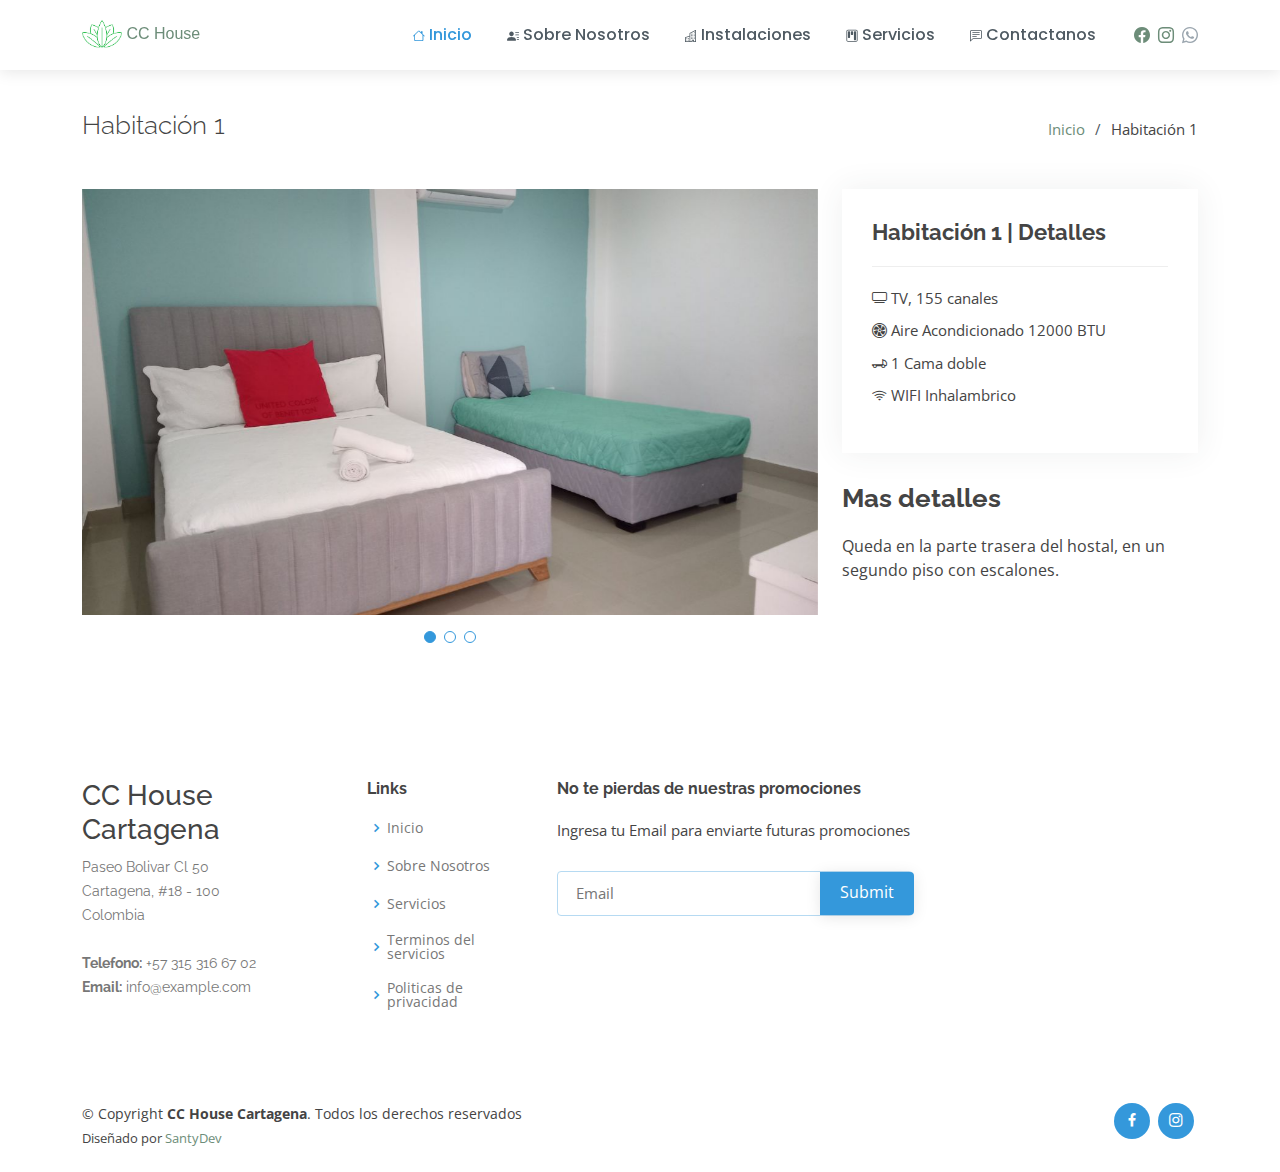
==== apartment.html @ 55444fc0 "U files U" ====
<!DOCTYPE html>
<html lang="en">

<head>
  <meta charset="utf-8">
  <meta content="width=device-width, initial-scale=1.0" name="viewport">

  <title>Portfolio Details - Lumia Bootstrap Template</title>
  <meta content="" name="description">
  <meta content="" name="keywords">

  <!-- Favicons -->
  <link href="assets/img/favicon.png" rel="icon">
  <link href="assets/img/apple-touch-icon.png" rel="apple-touch-icon">

  <!-- Google Fonts -->
  <link href="https://fonts.googleapis.com/css?family=Open+Sans:300,300i,400,400i,600,600i,700,700i|Raleway:300,300i,400,400i,500,500i,600,600i,700,700i|Poppins:300,300i,400,400i,500,500i,600,600i,700,700i" rel="stylesheet">

  <!-- Vendor CSS Files -->
  <link href="assets/vendor/bootstrap/css/bootstrap.min.css" rel="stylesheet">
  <link href="assets/vendor/bootstrap-icons/bootstrap-icons.css" rel="stylesheet">
  <link href="assets/vendor/boxicons/css/boxicons.min.css" rel="stylesheet">
  <link href="assets/vendor/glightbox/css/glightbox.min.css" rel="stylesheet">
  <link href="assets/vendor/swiper/swiper-bundle.min.css" rel="stylesheet">

  <!-- Template Main CSS File -->
  <link href="assets/css/style.css" rel="stylesheet">

  <!-- =======================================================
  * Template Name: Lumia - v4.8.1
  * Template URL: https://bootstrapmade.com/lumia-bootstrap-business-template/
  * Author: BootstrapMade.com
  * License: https://bootstrapmade.com/license/
  ======================================================== -->
</head>

<body>

    <!-- ======= Header ======= -->
    <header id="header" class="fixed-top d-flex align-items-center">
      <div class="container d-flex align-items-center">
  
        <div class="logo me-auto">
          <!--<h1><a href="index.html">CC House</a></h1>-->
          <!-- Uncomment below if you prefer to use an image logo -->
           <a href="index.html"><img src="assets/img/logo-cc-house.jpg" alt="" class="img-fluid"><span class="name-logo"> CC House</span></a>
        </div>
  
        <nav id="navbar" class="navbar order-last order-lg-0">
          <ul>
            <li><a class="nav-link scrollto active" href="#hero"><i class="bi bi-house"></i> Inicio</a></li>
            <li><a class="nav-link scrollto" href="#about"><i class="bi bi-person-lines-fill"></i> Sobre Nosotros</a></li>
            <li><a class="nav-link scrollto" href="#portfolio"><i class="bi bi-building"></i> Instalaciones</a></li>
            <li><a class="nav-link scrollto" href="#services"><i class="bi bi-kanban"></i> Servicios</a>
            </li>
            <li><a class="nav-link scrollto" href="#contact"><i class="bi bi-chat-left-text"></i> Contactanos</a></li>
          </ul>
          <i class="bi bi-list mobile-nav-toggle"></i>
        </nav><!-- .navbar -->
  
        <div class="header-social-links d-flex align-items-center">
          <a href="#" class="facebook"><i class="bi bi-facebook"></i></a>
          <a href="#" class="instagram"><i class="bi bi-instagram"></i></a>
          <a href="https://api.whatsapp.com/send?phone=573215398340&text=Hola%20%F0%9F%98%83%2C%20deseo%20comunicarme%20con%20CC%20House%20Cartagena." class="whatsapp"><i class="bi bi-whatsapp"></i></a>
        </div>
  
      </div>
    </header><!-- End Header -->


  <main id="main">

    <!-- ======= Breadcrumbs ======= -->
    <section id="breadcrumbs" class="breadcrumbs">
      <div class="container">

        <div class="d-flex justify-content-between align-items-center">
          <h2>Habitación 1</h2>
          <ol>
            <li><a href="index.html">Inicio</a></li>
            <li>Habitación 1</li>
          </ol>
        </div>

      </div>
    </section><!-- End Breadcrumbs -->

    <!-- ======= Portfolio Details Section ======= -->
    <section id="portfolio-details" class="portfolio-details">
      <div class="container">

        <div class="row gy-4">

          <div class="col-lg-8">
            <div class="portfolio-details-slider swiper">
              <div class="swiper-wrapper align-items-center">

                <div class="swiper-slide">
                  <img src="assets/img/hab1.jpg" alt="">
                </div>

                <div class="swiper-slide">
                  <img src="assets/img/hab1-1.jpg" alt="">
                </div>

                <div class="swiper-slide">
                  <img src="assets/img/hab1-2.jpg" alt="">
                </div>

              </div>
              <div class="swiper-pagination"></div>
            </div>
          </div>

          <div class="col-lg-4">
            <div class="portfolio-info">
              <h3>Habitación 1 | Detalles</h3>
              <ul>
                <li><i class="bi bi-tv"></i> TV, 155 canales</li>
                <li><i class="bi bi-fan"></i> Aire Acondicionado 12000 BTU</li>
                <li><i class="bi bi-truck-flatbed"></i></i> 1 Cama doble</li>
                <li><i class="bi bi-wifi"></i> WIFI Inhalambrico</li>
              </ul>
            </div>
            <div class="portfolio-description">
              <h2>Mas detalles</h2>
              <p>
                Queda en la parte trasera del hostal, en un segundo piso con escalones.
              </p>
            </div>
          </div>

        </div>

      </div>
    </section><!-- End Portfolio Details Section -->

  </main><!-- End #main -->

  <!-- ======= Footer ======= -->
  <footer id="footer">

    <div class="footer-top">
      <div class="container">
        <div class="row">

          <div class="col-lg-3 col-md-6 footer-contact">
            <h3>CC House Cartagena</h3>
            <p>
              Paseo Bolivar Cl 50 <br>
              Cartagena, #18 - 100<br>
              Colombia <br><br>
              <strong>Telefono:</strong> +57 315 316 67 02<br>
              <strong>Email:</strong> info@example.com<br>
            </p>
          </div>

          <div class="col-lg-2 col-md-6 footer-links">
            <h4>Links</h4>
            <ul>
              <li><i class="bx bx-chevron-right"></i> <a href="index.html">Inicio</a></li>
              <li><i class="bx bx-chevron-right"></i> <a href="#about">Sobre Nosotros</a></li>
              <li><i class="bx bx-chevron-right"></i> <a href="#services">Servicios</a></li>
              <li><i class="bx bx-chevron-right"></i> <a href="#">Terminos del servicios</a></li>
              <li><i class="bx bx-chevron-right"></i> <a href="#">Politicas de privacidad</a></li>
            </ul>
          </div>

          <!--<div class="col-lg-3 col-md-6 footer-links">
            <h4>Our Services</h4>
            <ul>
              <li><i class="bx bx-chevron-right"></i> <a href="#">Web Design</a></li>
              <li><i class="bx bx-chevron-right"></i> <a href="#">Web Development</a></li>
              <li><i class="bx bx-chevron-right"></i> <a href="#">Product Management</a></li>
              <li><i class="bx bx-chevron-right"></i> <a href="#">Marketing</a></li>
              <li><i class="bx bx-chevron-right"></i> <a href="#">Graphic Design</a></li>
            </ul>
          </div>-->

          <div class="col-lg-4 col-md-6 footer-newsletter">
            <h4>No te pierdas de nuestras promociones</h4>
            <p>Ingresa tu Email para enviarte futuras promociones</p>
            <form action="" method="post">
              <input type="email" name="email" placeholder="Email"><input type="submit" placeholder="Enviar">
            </form>
          </div>

        </div>
      </div>
    </div>

    <div class="container d-md-flex py-4">

      <div class="me-md-auto text-center text-md-start">
        <div class="copyright">
          &copy; Copyright <strong><span>CC House Cartagena</span></strong>. Todos los derechos reservados
        </div>
        <div class="credits">
          <!-- All the links in the footer should remain intact. -->
          <!-- You can delete the links only if you purchased the pro version. -->
          <!-- Licensing information: https://bootstrapmade.com/license/ -->
          <!-- Purchase the pro version with working PHP/AJAX contact form: https://bootstrapmade.com/lumia-bootstrap-business-template/ -->
          Diseñado por <a href="https://santydev.netlify.app/">SantyDev</a>
        </div>
      </div>
      <div class="social-links text-center text-md-right pt-3 pt-md-0">
        <a href="#" class="facebook"><i class="bx bxl-facebook"></i></a>
        <a href="#" class="instagram"><i class="bx bxl-instagram"></i></a>
      </div>
    </div>
  </footer><!-- End Footer -->

  <a href="#" class="back-to-top d-flex align-items-center justify-content-center"><i class="bi bi-arrow-up-short"></i></a>

  <!-- Vendor JS Files -->
  <script src="assets/vendor/purecounter/purecounter_vanilla.js"></script>
  <script src="assets/vendor/bootstrap/js/bootstrap.bundle.min.js"></script>
  <script src="assets/vendor/glightbox/js/glightbox.min.js"></script>
  <script src="assets/vendor/isotope-layout/isotope.pkgd.min.js"></script>
  <script src="assets/vendor/swiper/swiper-bundle.min.js"></script>
  <script src="assets/vendor/waypoints/noframework.waypoints.js"></script>
  <script src="assets/vendor/php-email-form/validate.js"></script>

  <!-- Template Main JS File -->
  <script src="assets/js/main.js"></script>

</body>

</html>
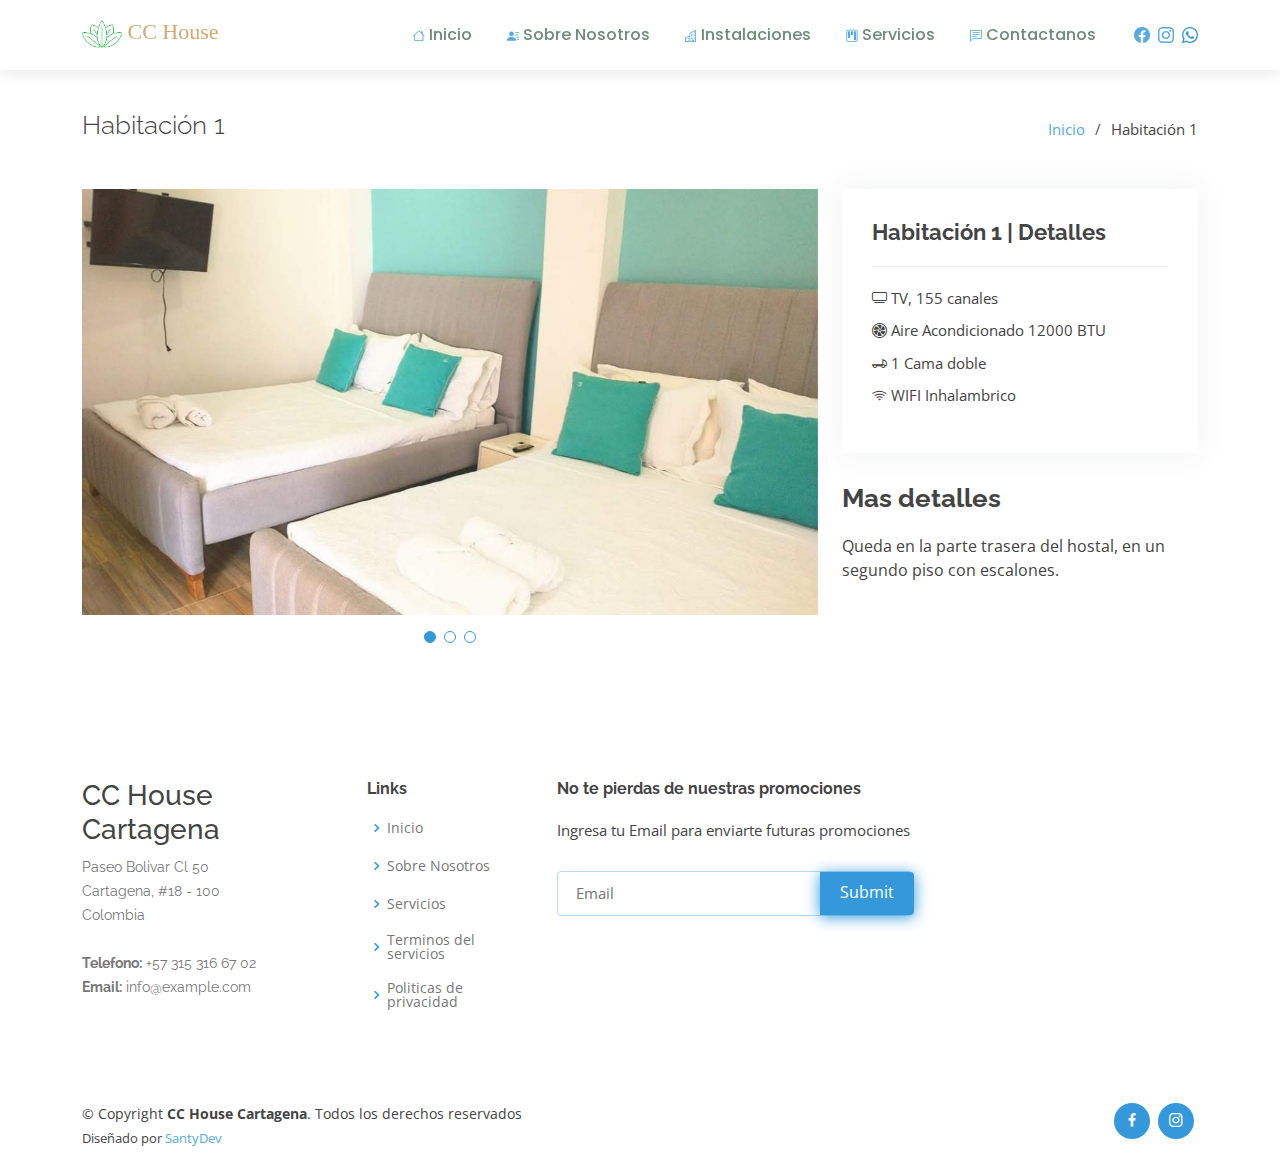
==== commit 5a40d5a1: "files up" ====
--- a/apartment.html
+++ b/apartment.html
@@ -5,7 +5,7 @@
   <meta charset="utf-8">
   <meta content="width=device-width, initial-scale=1.0" name="viewport">
 
-  <title>Portfolio Details - Lumia Bootstrap Template</title>
+  <title>Apartamento</title>
   <meta content="" name="description">
   <meta content="" name="keywords">
 
@@ -27,10 +27,8 @@
   <link href="assets/css/style.css" rel="stylesheet">
 
   <!-- =======================================================
-  * Template Name: Lumia - v4.8.1
-  * Template URL: https://bootstrapmade.com/lumia-bootstrap-business-template/
-  * Author: BootstrapMade.com
-  * License: https://bootstrapmade.com/license/
+  * Author: SantyDev
+  * Template Name: SantyDev - v1.0.0
   ======================================================== -->
 </head>
 
@@ -96,15 +94,15 @@
               <div class="swiper-wrapper align-items-center">
 
                 <div class="swiper-slide">
-                  <img src="assets/img/hab1.jpg" alt="">
+                  <img src="assets/img/apart.jpg" alt="">
                 </div>
 
                 <div class="swiper-slide">
-                  <img src="assets/img/hab1-1.jpg" alt="">
+                  <img src="assets/img/apart2.jpg" alt="">
                 </div>
 
                 <div class="swiper-slide">
-                  <img src="assets/img/hab1-2.jpg" alt="">
+                  <img src="assets/img/apart3.jpg" alt="">
                 </div>
 
               </div>
@@ -196,10 +194,6 @@
           &copy; Copyright <strong><span>CC House Cartagena</span></strong>. Todos los derechos reservados
         </div>
         <div class="credits">
-          <!-- All the links in the footer should remain intact. -->
-          <!-- You can delete the links only if you purchased the pro version. -->
-          <!-- Licensing information: https://bootstrapmade.com/license/ -->
-          <!-- Purchase the pro version with working PHP/AJAX contact form: https://bootstrapmade.com/lumia-bootstrap-business-template/ -->
           Diseñado por <a href="https://santydev.netlify.app/">SantyDev</a>
         </div>
       </div>
--- a/assets/css/style.css
+++ b/assets/css/style.css
@@ -7,27 +7,43 @@
 }
 
 .name-logo {
-  font-family: sans-serif;
-  color: rgb(109, 141, 121);
+  font-family: ui-monospace;
+  color: #D1A974;
+  font-size: 22px;
 }
 
 .bi-facebook::before {
-  color: rgb(109, 141, 121);
+  color: #57aae1;
   content: "\f344";
 }
 
 .bi-instagram::before {
   content: "\f437";
-  color: rgb(109, 141, 121);
+  color: #57aae1;
 }
 
 #hero h1 span {
-  border-bottom: 4px solid rgb(109, 141, 121);
+  border-bottom: 4px solid #57aae1;
 }
 
 a {
-  color: rgb(109, 141, 121);
+  color: #57aae1;
   text-decoration: none;
+}
+.bi-house {
+  color: #57aae1;
+}
+.bi-person-lines-fill {
+  color: #57aae1;
+}
+.bi-building {
+  color: #57aae1;
+}
+.bi-kanban {
+  color: #57aae1;
+}
+.bi-chat-left-text {
+  color: #57aae1;
 }
 
 #hero .btn-get-started {
@@ -40,27 +56,27 @@
   border-radius: 4px;
   transition: ease-in-out 0.3s;
   color: #fff;
-  background: rgb(109, 141, 121);
+  background: #57aae1;
   text-transform: uppercase;
 }
 
 .bx-check-double:before {
-  color: rgb(109, 141, 121);
+  color: #57aae1;
   content: "\ea47";
 }
 
 .bi-door-open::before {
-  color: rgb(109, 141, 121);
+  color: #57aae1;
   content: "\f308";
 }
 
 .bi-star::before {
-  color: rgb(109, 141, 121);
+  color: #57aae1;
   content: "\f588";
 }
 
 .bi-camera-video::before {
-  color: rgb(109, 141, 121);
+  color: #57aae1;
   content: "\f21f";
 }
 
@@ -70,7 +86,7 @@
   left: 50%;
   transform: translateX(-50%);
   font-size: 20px;
-  background: rgb(109, 141, 121);
+  background: #57aae1;
   padding: 12px;
   color: #fff;
   border-radius: 50px;
@@ -94,50 +110,50 @@
   display: block;
   width: 40px;
   height: 3px;
-  background: rgb(109, 141, 121);
+  background: #57aae1;
   bottom: 0;
   left: calc(50% - 20px);
 }
 
 .bi-car-front::before {
-  color: rgb(109, 141, 121);
+  color: #57aae1;
   content: "\f7e1";
 }
 
 .bi-router::before {
-  color: rgb(109, 141, 121);
+  color: #57aae1;
   content: "\f6ec";
 }
 
 .bi-bicycle::before {
-  color: rgb(109, 141, 121);
+  color: #57aae1;
   content: "\f18d";
 }
 
 .bi-p-square::before {
-  color: rgb(109, 141, 121);
+  color: #57aae1;
   content: "\f807";
 }
 
 .bi-cloud-sun::before {
-  color: rgb(109, 141, 121);
+  color: #57aae1;
   content: "\f2be";
 }
 
 .bi-egg-fried::before {
-  color: rgb(109, 141, 121);
+  color: #57aae1;
   content: "\f312";
 }
 
 .portfolio #portfolio-flters li:hover, .portfolio #portfolio-flters li.filter-active {
-  background: rgb(109, 141, 121);
+  background: #57aae1;
   color: #fff;
 }
 
 /*fin linea de colores*/
 
 a:hover {
-  color: #5faee3;
+  color: #57aae1;
   text-decoration: none;
 }
 
@@ -160,13 +176,15 @@
   right: 15px;
   bottom: 15px;
   z-index: 996;
-  background: #3498db;
+  background: #57aae1;
   width: 40px;
   height: 40px;
   border-radius: 4px;
   transition: all 0.4s;
 }
-
+.app- {
+  color: #57aae1;
+}
 .back-to-top i {
   font-size: 28px;
   color: #fff;
@@ -222,7 +240,7 @@
 }
 
 .header-social-links a {
-  color: #9ba6af;
+  color: #3498db;
   padding-left: 8px;
   display: inline-block;
   line-height: 0px;
@@ -304,7 +322,7 @@
   opacity: 0;
   visibility: hidden;
   background: #fff;
-  box-shadow: 0px 0px 30px rgba(127, 137, 161, 0.25);
+  box-shadow: 0px 0px 30px #57aae1;
   transition: 0.3s;
 }
 
@@ -328,7 +346,6 @@
 .navbar .dropdown ul li:hover>a {
   color: #3498db;
 }
-
 .navbar .dropdown:hover>ul {
   opacity: 1;
   top: 100%;
@@ -362,7 +379,7 @@
 * Mobile Navigation 
 */
 .mobile-nav-toggle {
-  color: #384046;
+  color: #3498db;
   font-size: 28px;
   cursor: pointer;
   display: none;
@@ -503,7 +520,7 @@
 }
 
 #hero h1 span {
-  border-bottom: 4px solid #3498db;
+  border-bottom: 4px solid rgb(109, 141, 121);
 }
 
 #hero h2 {
@@ -522,12 +539,12 @@
   border-radius: 4px;
   transition: ease-in-out 0.3s;
   color: #fff;
-  background: #3498db;
+  background: #4EBF6A
   text-transform: uppercase;
 }
 
 #hero .btn-get-started:hover {
-  background: #4ea5e0;
+  background: #55b16c;
 }
 
 @media (max-width: 992px) {
@@ -860,7 +877,7 @@
   color: #444444;
   border-radius: 4px;
   text-transform: uppercase;
-  background: #fff;
+  background: #e1ebf1;
   margin-bottom: 5px;
   transition: all 0.3s ease-in-out;
 }
@@ -1072,7 +1089,7 @@
   margin: 30px 15px;
   text-align: center;
   min-height: 350px;
-  box-shadow: 0px 2px 12px rgba(0, 0, 0, 0.08);
+  box-shadow: 0px 2px 12px rgb(194, 190, 190);
   background: #fff;
 }
 
@@ -1252,7 +1269,18 @@
   font-weight: 400;
   font-size: 13px;
 }
-
+.bi-geo-alt::before {
+  color: #3498db;
+  content: "\f3e8";
+}
+.bi-envelope::before {
+  color: #3498db;
+  content: "\f32f";
+}
+.bi-phone::before {
+  color: #3498db;
+  content: "\f4e7";
+}
 .contact .php-email-form .error-message {
   display: none;
   color: #fff;
@@ -1308,6 +1336,7 @@
 
 a.nav-link.scrollto {
   display: block;
+  color: rgb(109, 141, 121);
 }
 
 .contact .php-email-form textarea {
@@ -1324,7 +1353,7 @@
 }
 
 .contact .php-email-form button[type=button]:hover {
-  background: #5faee3;
+  background: #93c4e4;
 }
 
 @-webkit-keyframes animate-loading {
@@ -1514,7 +1543,7 @@
   color: #fff;
   transition: 0.3s;
   border-radius: 0 4px 4px 0;
-  box-shadow: 0px 2px 15px rgba(0, 0, 0, 0.1);
+  box-shadow: 0px 2px 15px #3498db;
 }
 
 #footer .footer-newsletter form input[type=submit]:hover {
@@ -1543,7 +1572,11 @@
 }
 
 #footer .social-links a:hover {
-  background: #5faee3;
+  background: #3498db;
   color: #fff;
   text-decoration: none;
+}
+.bx-chevron-right:before {
+  color: #3498db;
+  content: "\ea50";
 }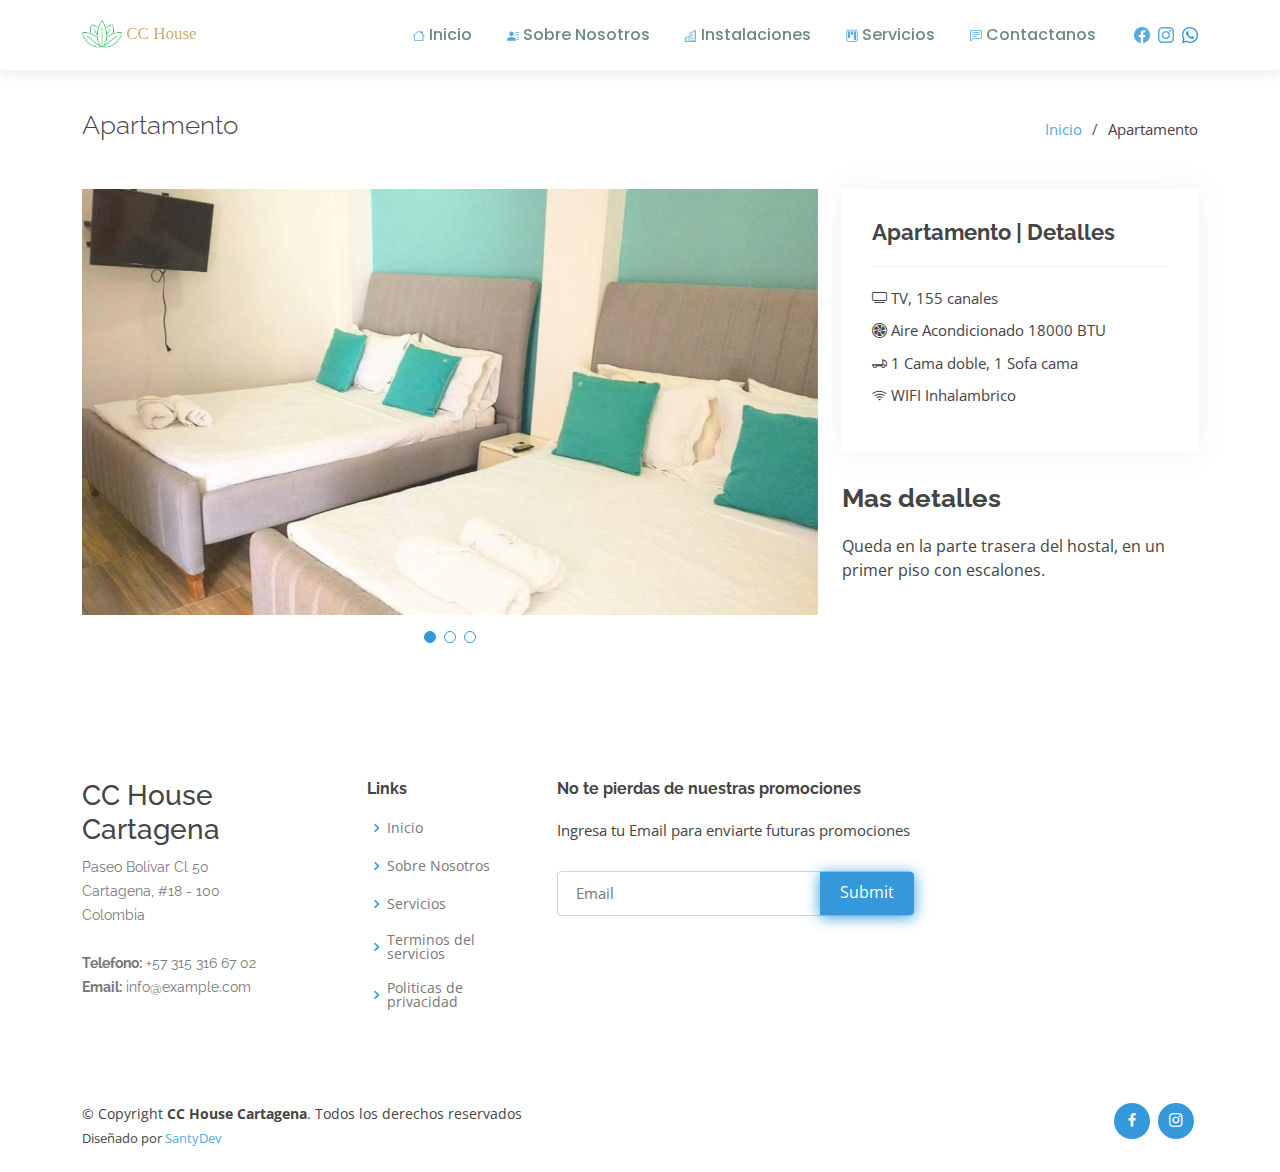
==== commit 546849d9: "new file: ubications" ====
--- a/apartment.html
+++ b/apartment.html
@@ -73,10 +73,10 @@
       <div class="container">
 
         <div class="d-flex justify-content-between align-items-center">
-          <h2>Habitación 1</h2>
+          <h2>Apartamento</h2>
           <ol>
             <li><a href="index.html">Inicio</a></li>
-            <li>Habitación 1</li>
+            <li>Apartamento</li>
           </ol>
         </div>
 
@@ -112,18 +112,18 @@
 
           <div class="col-lg-4">
             <div class="portfolio-info">
-              <h3>Habitación 1 | Detalles</h3>
+              <h3>Apartamento | Detalles</h3>
               <ul>
                 <li><i class="bi bi-tv"></i> TV, 155 canales</li>
-                <li><i class="bi bi-fan"></i> Aire Acondicionado 12000 BTU</li>
-                <li><i class="bi bi-truck-flatbed"></i></i> 1 Cama doble</li>
+                <li><i class="bi bi-fan"></i> Aire Acondicionado 18000 BTU</li>
+                <li><i class="bi bi-truck-flatbed"></i></i> 1 Cama doble, 1 Sofa cama</li>
                 <li><i class="bi bi-wifi"></i> WIFI Inhalambrico</li>
               </ul>
             </div>
             <div class="portfolio-description">
               <h2>Mas detalles</h2>
               <p>
-                Queda en la parte trasera del hostal, en un segundo piso con escalones.
+                Queda en la parte trasera del hostal, en un primer piso con escalones.
               </p>
             </div>
           </div>
--- a/assets/css/style.css
+++ b/assets/css/style.css
@@ -9,7 +9,7 @@
 .name-logo {
   font-family: ui-monospace;
   color: #D1A974;
-  font-size: 22px;
+  font-size: 17px;
 }
 
 .bi-facebook::before {
@@ -804,6 +804,7 @@
 }
 
 .counts .count-box p {
+  color: black;
   padding: 0;
   margin: 0;
   font-family: "Raleway", sans-serif;
@@ -961,7 +962,7 @@
 }
 
 .portfolio .portfolio-item figure .link-details {
-  right: calc(50% - 38px);
+  left: 45%;
   top: calc(50% - 18px);
 }
 
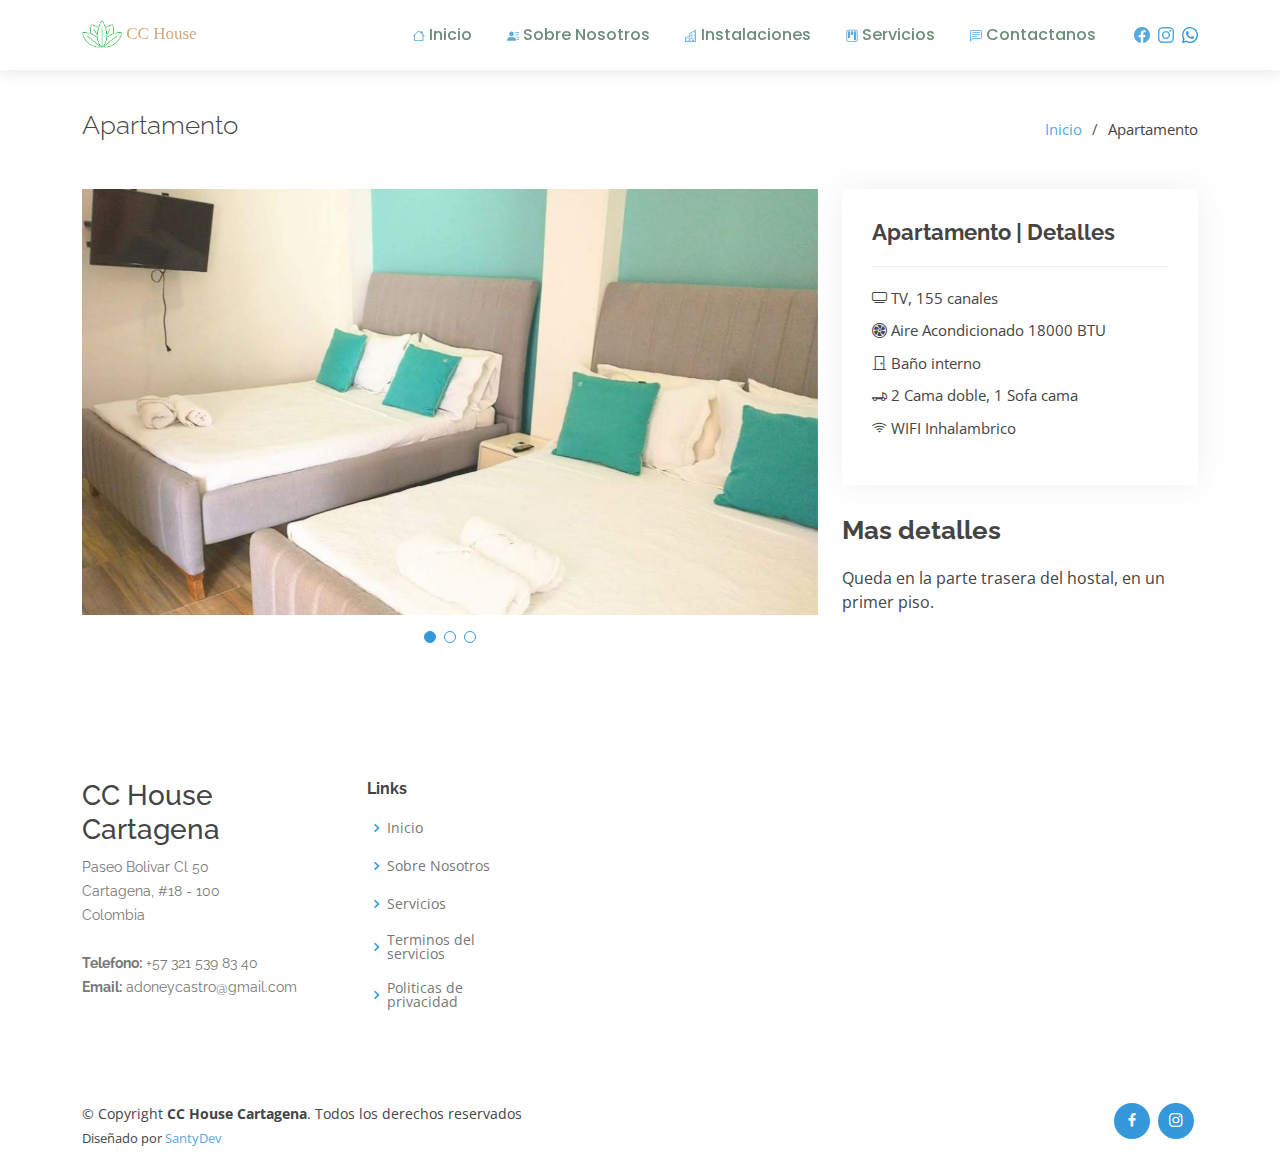
==== commit 414994e1: "add new imgs" ====
--- a/apartment.html
+++ b/apartment.html
@@ -116,14 +116,15 @@
               <ul>
                 <li><i class="bi bi-tv"></i> TV, 155 canales</li>
                 <li><i class="bi bi-fan"></i> Aire Acondicionado 18000 BTU</li>
-                <li><i class="bi bi-truck-flatbed"></i></i> 1 Cama doble, 1 Sofa cama</li>
+                <li><i class="bi bi-door-closed"></i> Baño interno</li>
+                <li><i class="bi bi-truck-flatbed"></i></i> 2 Cama doble, 1 Sofa cama</li>
                 <li><i class="bi bi-wifi"></i> WIFI Inhalambrico</li>
               </ul>
             </div>
             <div class="portfolio-description">
               <h2>Mas detalles</h2>
               <p>
-                Queda en la parte trasera del hostal, en un primer piso con escalones.
+                Queda en la parte trasera del hostal, en un primer piso.
               </p>
             </div>
           </div>
@@ -148,8 +149,8 @@
               Paseo Bolivar Cl 50 <br>
               Cartagena, #18 - 100<br>
               Colombia <br><br>
-              <strong>Telefono:</strong> +57 315 316 67 02<br>
-              <strong>Email:</strong> info@example.com<br>
+              <strong>Telefono:</strong> +57 321 539 83 40<br>
+              <strong>Email:</strong> adoneycastro@gmail.com<br>
             </p>
           </div>
 
@@ -175,13 +176,13 @@
             </ul>
           </div>-->
 
-          <div class="col-lg-4 col-md-6 footer-newsletter">
+          <!--<div class="col-lg-4 col-md-6 footer-newsletter">
             <h4>No te pierdas de nuestras promociones</h4>
             <p>Ingresa tu Email para enviarte futuras promociones</p>
             <form action="" method="post">
               <input type="email" name="email" placeholder="Email"><input type="submit" placeholder="Enviar">
             </form>
-          </div>
+          </div>-->
 
         </div>
       </div>
--- a/assets/css/style.css
+++ b/assets/css/style.css
@@ -364,7 +364,12 @@
   left: 100%;
   visibility: visible;
 }
-
+.container-list {
+  margin-left: 50px;
+}
+.section-bg {
+  margin-top: 60px;
+}
 @media (max-width: 1366px) {
   .navbar .dropdown .dropdown ul {
     left: -90%;
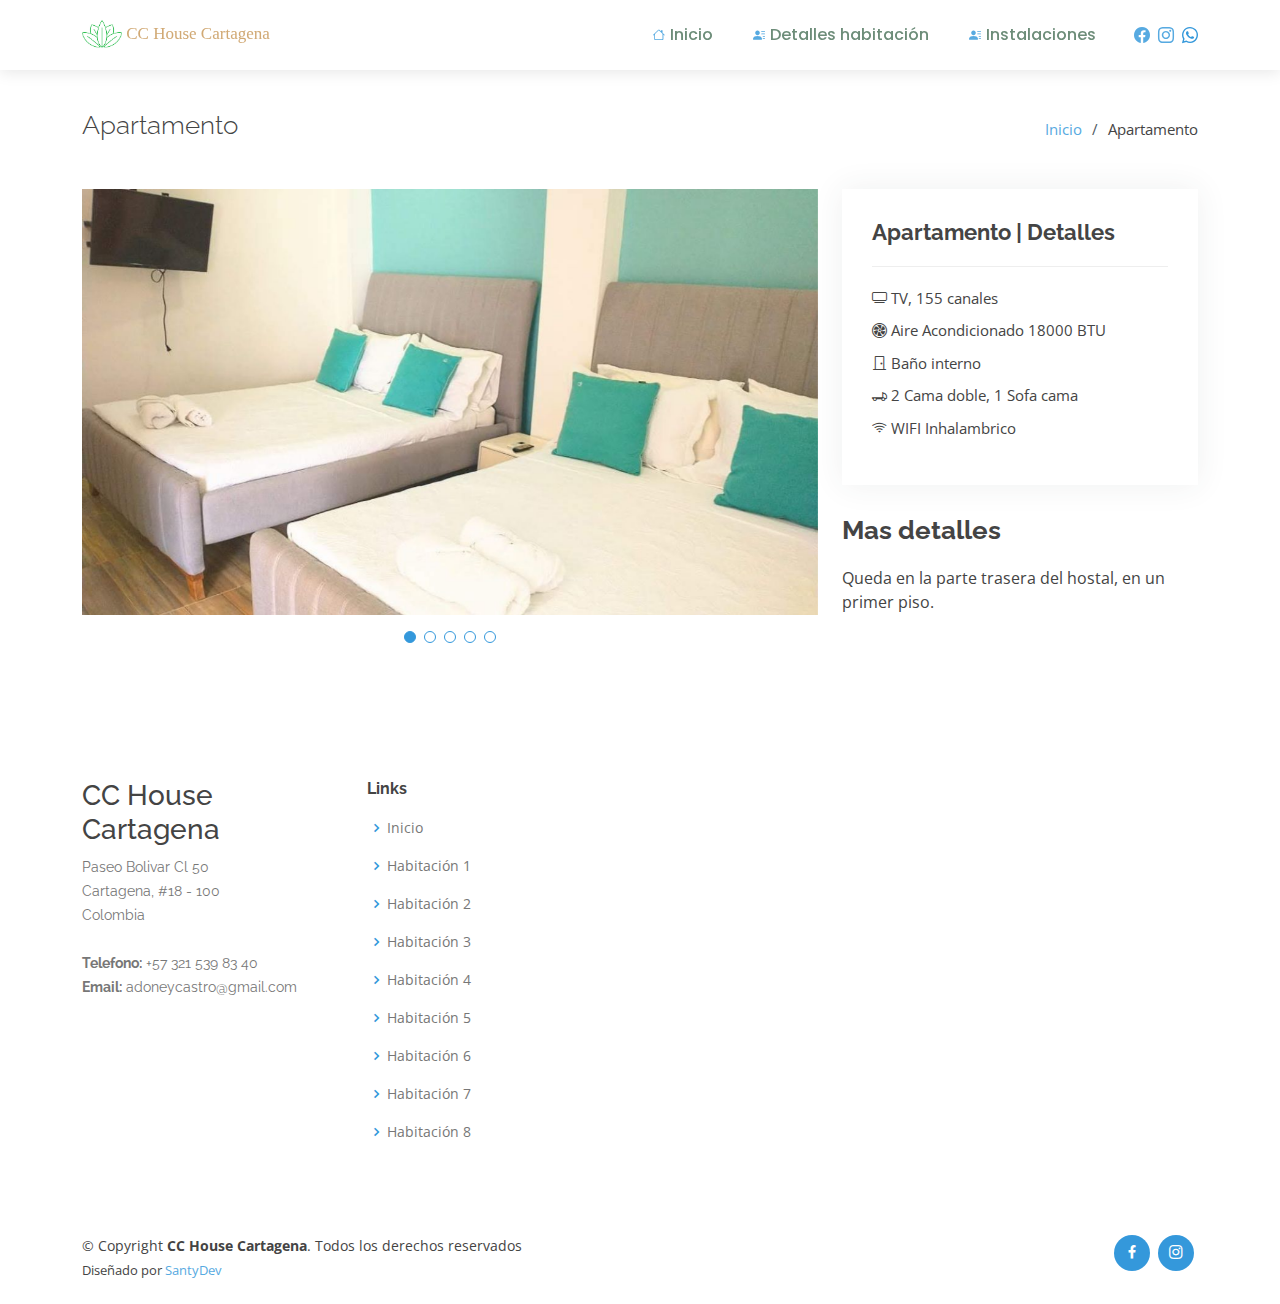
==== commit 735fe4b8: "ul config" ====
--- a/apartment.html
+++ b/apartment.html
@@ -5,9 +5,9 @@
   <meta charset="utf-8">
   <meta content="width=device-width, initial-scale=1.0" name="viewport">
 
-  <title>Apartamento</title>
-  <meta content="" name="description">
-  <meta content="" name="keywords">
+  <title>Apartamento | CC House Cartagena</title>
+  <meta content="El mejor apartamento en Cartagena de indias, cuenta con 2 camas dobles y 1 sofá cama, aire acondicionado para todo el apartamento." name="description">
+  <meta content="apartamentos en cartagena, apartamento en alquiler en cartagena, apartamentos economicos, apartamentos amoblados, apartamento en buena zona" name="keywords">
 
   <!-- Favicons -->
   <link href="assets/img/favicon.png" rel="icon">
@@ -41,17 +41,14 @@
         <div class="logo me-auto">
           <!--<h1><a href="index.html">CC House</a></h1>-->
           <!-- Uncomment below if you prefer to use an image logo -->
-           <a href="index.html"><img src="assets/img/logo-cc-house.jpg" alt="" class="img-fluid"><span class="name-logo"> CC House</span></a>
+           <a href="index.html"><img src="assets/img/logo-cc-house.jpg" alt="" class="img-fluid"><span class="name-logo"> CC House Cartagena</span></a>
         </div>
   
         <nav id="navbar" class="navbar order-last order-lg-0">
           <ul>
-            <li><a class="nav-link scrollto active" href="#hero"><i class="bi bi-house"></i> Inicio</a></li>
-            <li><a class="nav-link scrollto" href="#about"><i class="bi bi-person-lines-fill"></i> Sobre Nosotros</a></li>
-            <li><a class="nav-link scrollto" href="#portfolio"><i class="bi bi-building"></i> Instalaciones</a></li>
-            <li><a class="nav-link scrollto" href="#services"><i class="bi bi-kanban"></i> Servicios</a>
-            </li>
-            <li><a class="nav-link scrollto" href="#contact"><i class="bi bi-chat-left-text"></i> Contactanos</a></li>
+            <li><a class="nav-link scrollto active" href="index.html"><i class="bi bi-house"></i> Inicio</a></li>
+            <li><a class="nav-link scrollto" href="#portfolio-details"><i class="bi bi-person-lines-fill"></i> Detalles habitación</a></li>
+            <li><a class="nav-link scrollto" href="#footer"><i class="bi bi-person-lines-fill"></i> Instalaciones</a></li>
           </ul>
           <i class="bi bi-list mobile-nav-toggle"></i>
         </nav><!-- .navbar -->
@@ -103,6 +100,14 @@
 
                 <div class="swiper-slide">
                   <img src="assets/img/apart3.jpg" alt="">
+                </div>
+
+                <div class="swiper-slide">
+                  <img src="assets/img/apartamento-4.jpg" alt="">
+                </div>
+
+                <div class="swiper-slide">
+                  <img src="assets/img/apartamento-5.jpg" alt="">
                 </div>
 
               </div>
@@ -158,10 +163,14 @@
             <h4>Links</h4>
             <ul>
               <li><i class="bx bx-chevron-right"></i> <a href="index.html">Inicio</a></li>
-              <li><i class="bx bx-chevron-right"></i> <a href="#about">Sobre Nosotros</a></li>
-              <li><i class="bx bx-chevron-right"></i> <a href="#services">Servicios</a></li>
-              <li><i class="bx bx-chevron-right"></i> <a href="#">Terminos del servicios</a></li>
-              <li><i class="bx bx-chevron-right"></i> <a href="#">Politicas de privacidad</a></li>
+              <li><i class="bx bx-chevron-right"></i> <a href="hab1.html">Habitación 1</a></li>
+              <li><i class="bx bx-chevron-right"></i> <a href="hab2.html">Habitación 2</a></li>
+              <li><i class="bx bx-chevron-right"></i> <a href="hab3.html">Habitación 3</a></li>
+              <li><i class="bx bx-chevron-right"></i> <a href="hab4.html">Habitación 4</a></li>
+              <li><i class="bx bx-chevron-right"></i> <a href="hab5.html">Habitación 5</a></li>
+              <li><i class="bx bx-chevron-right"></i> <a href="hab6.html">Habitación 6</a></li>
+              <li><i class="bx bx-chevron-right"></i> <a href="hab7.html">Habitación 7</a></li>
+              <li><i class="bx bx-chevron-right"></i> <a href="hab8.html">Habitación 8</a></li>
             </ul>
           </div>
 
--- a/assets/css/style.css
+++ b/assets/css/style.css
@@ -7,7 +7,7 @@
 }
 
 .name-logo {
-  font-family: ui-monospace;
+  font-family: 'Merriweather', serif;
   color: #D1A974;
   font-size: 17px;
 }
@@ -1429,6 +1429,15 @@
   }
 }
 
+a.nav-link.scrollto {
+  display: flex;
+  justify-content: center;
+}
+
+i.bi.bi-house, i.bi.bi-person-lines-fill, i.bi.bi-building, i.bi.bi-kanban, i.bi.bi-chat-left-text {
+  padding: 5px;
+}
+
 /*--------------------------------------------------------------
 # Footer
 --------------------------------------------------------------*/
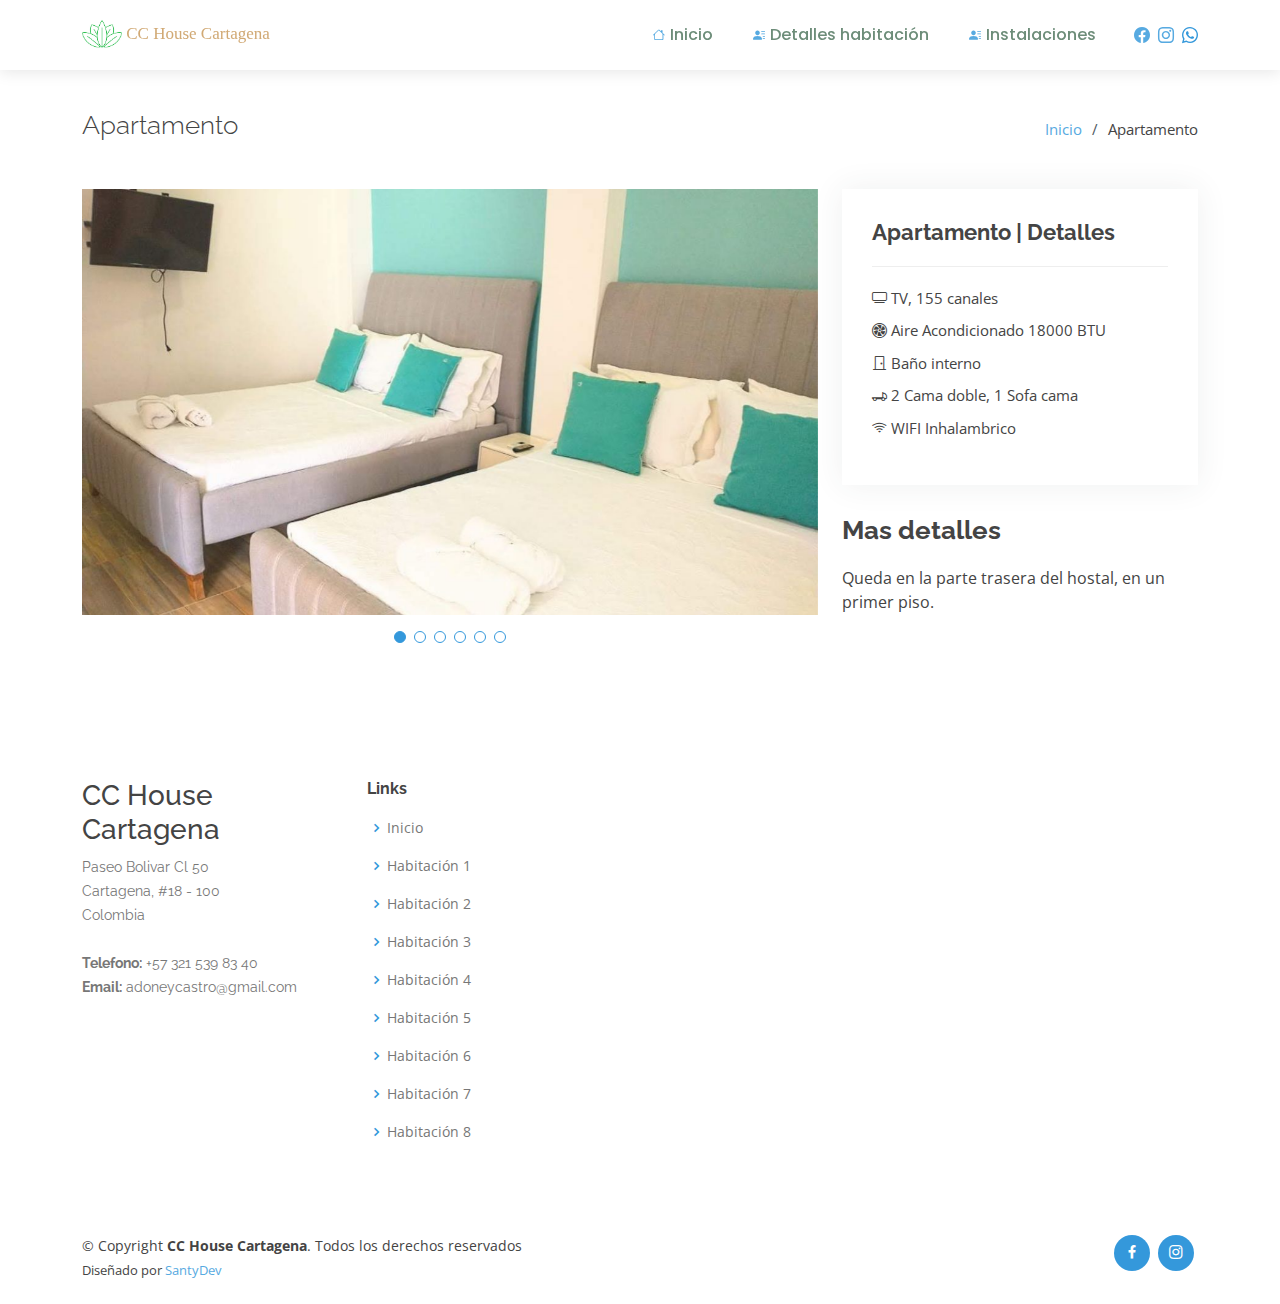
==== commit 3beb0a4d: "add" ====
--- a/apartment.html
+++ b/apartment.html
@@ -96,6 +96,10 @@
 
                 <div class="swiper-slide">
                   <img src="assets/img/apart2.jpg" alt="">
+                </div>
+
+                <div class="swiper-slide">
+                  <img src="assets/img/apart-cocina.jpg" alt="">
                 </div>
 
                 <div class="swiper-slide">
